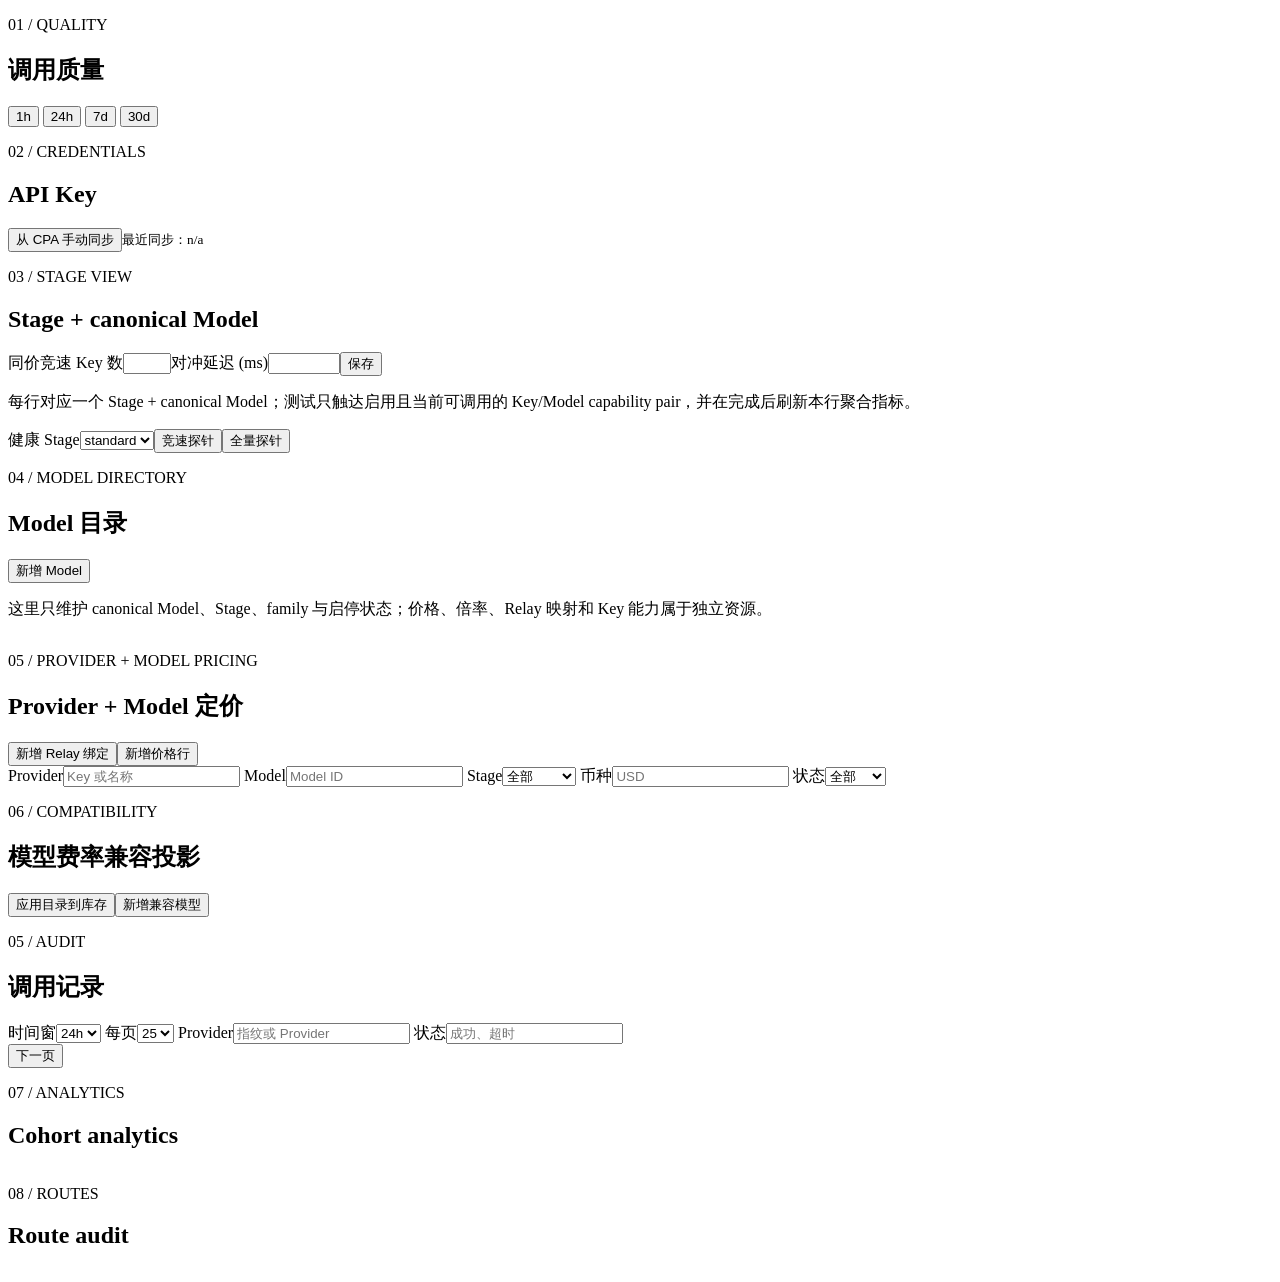
==== provider_broker/web/index.html @ a1305c08 "Implement SPEC 70 API key and stage console" ====
<!doctype html>
<html lang="zh-CN">
<head>
  <meta charset="utf-8">
  <meta name="viewport" content="width=device-width, initial-scale=1">
  <title>Provider Broker 管理控制台</title>
  <link rel="stylesheet" href="/static/styles.css">
</head>
<body>
  <main>
    <section aria-labelledby="quality-title">
      <div class="section-heading">
        <div><p class="index">01 / QUALITY</p><h2 id="quality-title">调用质量</h2></div>
        <nav id="windows" class="segmented" aria-label="质量时间窗">
          <button type="button" data-window="1h">1h</button>
          <button type="button" data-window="24h" class="active">24h</button>
          <button type="button" data-window="7d">7d</button>
          <button type="button" data-window="30d">30d</button>
        </nav>
      </div>
      <div id="quality" class="quality-grid"></div>
    </section>

    <section aria-labelledby="providers-title">
      <div class="section-heading">
        <div><p class="index">02 / CREDENTIALS</p><h2 id="providers-title">API Key</h2></div>
        <div class="section-actions"><div class="sync-control"><button id="sync" class="secondary" type="button">从 CPA 手动同步</button><small>最近同步：<time id="syncat">n/a</time></small></div></div>
      </div>
      <output id="syncresult" class="notice" aria-live="polite"></output>
      <div class="table-wrap"><table id="providers"></table></div>
    </section>

    <section aria-labelledby="model-view-title">
      <div class="section-heading">
        <div><p class="index">03 / STAGE VIEW</p><h2 id="model-view-title">Stage + canonical Model</h2></div>
        <div class="section-actions"><label>同价竞速 Key 数<input id="race-parallel-cap" type="number" min="1" max="32" step="1" required></label><label>对冲延迟 (ms)<input id="hedge-delay-ms" type="number" min="0" max="10000" step="1" required></label><button id="save-routing" class="secondary" type="button">保存</button></div>
      </div>
      <p class="field-help">每行对应一个 Stage + canonical Model；测试只触达启用且当前可调用的 Key/Model capability pair，并在完成后刷新本行聚合指标。</p>
      <div class="table-wrap"><table id="model-view"></table></div>
      <div class="section-actions"><label>健康 Stage<select id="probe-stage"><option value="standard">standard</option><option value="smart">smart</option><option value="expert">expert</option></select></label><button id="probe-race" class="secondary" type="button">竞速探针</button><button id="probe-all" class="secondary" type="button">全量探针</button></div>
      <output id="proberesult" class="notice" aria-live="polite"></output>
      <div class="table-wrap"><table id="probe-results"></table></div>
    </section>

    <section aria-labelledby="model-directory-title" id="model-directory-section">
      <div class="section-heading">
        <div><p class="index">04 / MODEL DIRECTORY</p><h2 id="model-directory-title">Model 目录</h2></div>
        <div class="section-actions"><button id="model-create" class="secondary" type="button">新增 Model</button></div>
      </div>
      <p class="field-help">这里只维护 canonical Model、Stage、family 与启停状态；价格、倍率、Relay 映射和 Key 能力属于独立资源。</p>
      <div class="table-wrap"><table id="model-directory"></table></div>
    </section>

    <section aria-labelledby="pricing-title" id="pricing-section">
      <div class="section-heading">
        <div><p class="index">05 / PROVIDER + MODEL PRICING</p><h2 id="pricing-title">Provider + Model 定价</h2></div>
        <div class="section-actions"><button id="binding-create" class="secondary" type="button">新增 Relay 绑定</button><button id="pricing-create" class="primary" type="button">新增价格行</button></div>
      </div>
      <div class="filters pricing-filters">
        <label>Provider<input id="pricing-filter-provider" type="search" placeholder="Key 或名称"></label>
        <label>Model<input id="pricing-filter-model" type="search" placeholder="Model ID"></label>
        <label>Stage<select id="pricing-filter-stage"><option value="">全部</option><option>standard</option><option>smart</option><option>expert</option></select></label>
        <label>币种<input id="pricing-filter-currency" type="search" placeholder="USD"></label>
        <label>状态<select id="pricing-filter-status"><option value="">全部</option><option value="priced">已定价</option><option value="unpriced">未定价</option></select></label>
      </div>
      <div class="table-wrap"><table id="pricing"></table></div>
      <div class="table-wrap"><table id="pricing-bindings"></table></div>
    </section>

    <section aria-labelledby="catalog-title" id="legacy-catalog-section">
      <div class="section-heading">
        <div><p class="index">06 / COMPATIBILITY</p><h2 id="catalog-title">模型费率兼容投影</h2></div>
        <div class="section-actions"><button id="catalog-apply" class="secondary" type="button">应用目录到库存</button><button id="catalog-create" class="secondary" type="button">新增兼容模型</button></div>
      </div>
      <div class="table-wrap"><table id="catalog"></table></div>
    </section>

    <section aria-labelledby="calls-title">
      <div class="section-heading">
        <div><p class="index">05 / AUDIT</p><h2 id="calls-title">调用记录</h2></div>
        <div class="filters">
          <label>时间窗<select id="callwindow"><option>1h</option><option selected>24h</option><option>7d</option><option>30d</option></select></label>
          <label>每页<select id="calllimit"><option>2</option><option>10</option><option selected>25</option></select></label>
          <label>Provider<input id="callprovider" type="search" placeholder="指纹或 Provider"></label>
          <label>状态<input id="callstatus" type="search" placeholder="成功、超时"></label>
        </div>
      </div>
      <div class="table-wrap"><table id="calls"></table></div>
      <button id="next" class="secondary" type="button">下一页</button>
    </section>
    <section aria-labelledby="analytics-title">
      <div class="section-heading"><div><p class="index">07 / ANALYTICS</p><h2 id="analytics-title">Cohort analytics</h2></div></div>
      <div class="table-wrap"><table id="analytics"></table></div>
    </section>

    <section aria-labelledby="route-audit-title">
      <div class="section-heading"><div><p class="index">08 / ROUTES</p><h2 id="route-audit-title">Route audit</h2></div></div>
      <output id="telemetry-health" class="notice" aria-live="polite"></output>
      <div class="table-wrap"><table id="routes"></table></div>
      <pre id="route-detail" class="notice"></pre>
    </section>
  </main>

  <aside id="editor" class="editor" aria-labelledby="editor-title" hidden>
    <form id="policy">
      <div class="editor-heading"><div><p class="index">POLICY</p><h2 id="editor-title">编辑 API Key</h2></div><button id="close-editor" type="button" aria-label="关闭">×</button></div>
      <p id="editor-source" class="source-note"></p>
      <label>备注<input name="note" type="text" maxlength="256"></label>
      <label class="toggle"><input name="enabled" type="checkbox">启用</label>
      <label>单 Key 并发上限<input name="max_parallel" type="number" min="1" max="32" step="1" required></label>
      <p class="field-help">此 Key 同时在飞的上游请求上限；达到上限时不会被抽入竞速，以保护上游配额。它不影响一次竞速会随机抽几个 Key。</p>
      <div>
        <h3>Key + Model mappings</h3>
        <p class="field-help">仅可编辑已存在映射的目标 Provider/Model、倍率与启用状态；Key fingerprint 与 canonical Model 不可改。</p>
        <div id="key-mappings" class="mapping-list"></div>
      </div>
      <div class="editor-actions"><button id="cancel-editor" type="button" class="secondary">取消</button><button type="submit" class="primary">保存</button></div>
    </form>
  </aside>

  <aside id="catalog-editor" class="editor" aria-labelledby="catalog-editor-title" hidden>
    <form id="catalog-form">
      <div class="editor-heading"><div><p class="index">MODEL ROUTING</p><h2 id="catalog-editor-title">模型目录</h2></div><button id="close-catalog-editor" type="button" aria-label="关闭">×</button></div>
      <p class="source-note">费率按每百万 token 计。整合价固定为 4% 未缓存输入 + 16% 缓存输入 + 80% 输出；stage 是路由分区，而非质量承诺。</p>
      <label>模型 ID<input name="model" pattern="[A-Za-z0-9][A-Za-z0-9._-]{0,127}" required></label>
      <label>模型家族<input name="family" required></label>
      <label>stage<select name="intellect"><option value="standard">standard</option><option value="smart">smart</option><option value="expert">expert</option></select></label>
      <label>输入费率 / 1M<input name="official_input_price" type="number" min="0" step="0.0001" required></label>
      <label>缓存输入费率 / 1M<input name="official_cache_price" type="number" min="0" step="0.0001" required></label>
      <label>输出费率 / 1M<input name="official_output_price" type="number" min="0" step="0.0001" required></label>
      <label>整合价 / 1M<input name="blended_price" type="text" readonly aria-readonly="true"></label>
      <div class="editor-actions"><button id="catalog-delete" type="button" class="danger" hidden>删除模型</button><button id="cancel-catalog-editor" type="button" class="secondary">取消</button><button type="submit" class="primary">保存</button></div>
    </form>
  </aside>

  <aside id="model-editor" class="editor" aria-labelledby="model-editor-title" hidden>
    <form id="model-form">
      <div class="editor-heading"><div><p class="index">MODEL DIRECTORY</p><h2 id="model-editor-title">Canonical Model</h2></div><button id="close-model-editor" type="button" aria-label="关闭">×</button></div>
      <label>Model ID<input name="model" pattern="[A-Za-z0-9][A-Za-z0-9._-]{0,127}" required></label>
      <label>family<input name="family" required></label>
      <label>Stage<select name="stage"><option>standard</option><option>smart</option><option>expert</option></select></label>
      <div class="editor-actions"><button id="model-deactivate" type="button" class="danger" hidden>停用 Model</button><button id="cancel-model-editor" type="button" class="secondary">取消</button><button type="submit" class="primary">保存</button></div>
    </form>
  </aside>

  <aside id="pricing-editor" class="editor" aria-labelledby="pricing-editor-title" hidden>
    <form id="pricing-form">
      <div class="editor-heading"><div><p class="index">PRICING RECORD</p><h2 id="pricing-editor-title">Provider + Model 价格行</h2></div><button id="close-pricing-editor" type="button" aria-label="关闭">×</button></div>
      <label>Provider ID<input name="provider_id" type="number" min="1" required></label>
      <label>Model ID<input name="model_id" required></label>
      <label>来源类型<select name="source_kind"><option>official</option><option>direct</option><option>relay</option></select></label>
      <label>输入 / 1M<input name="input_price" type="number" min="0" step="0.0001" required></label>
      <label>缓存输入 / 1M<input name="cache_price" type="number" min="0" step="0.0001" required></label>
      <label>输出 / 1M<input name="output_price" type="number" min="0" step="0.0001" required></label>
      <label>Provider + Model 倍率<input name="multiplier" type="number" min="0.001" step="0.001" value="1" required></label>
      <label>币种<input name="currency" value="USD" maxlength="12" required></label>
      <label>来源名称<input name="source_name" maxlength="256"></label>
      <label>来源 URL<input name="source_url" type="url"></label>
      <label>来源证据<input name="source_evidence"></label>
      <label>核验时间<input name="verified_at" type="text" placeholder="ISO 8601"></label>
      <div class="editor-actions"><button id="pricing-deactivate" type="button" class="danger" hidden>停用价格行</button><button id="cancel-pricing-editor" type="button" class="secondary">取消</button><button type="submit" class="primary">保存</button></div>
    </form>
  </aside>

  <aside id="binding-editor" class="editor" aria-labelledby="binding-editor-title" hidden>
    <form id="binding-form">
      <div class="editor-heading"><div><p class="index">RELAY BINDING</p><h2 id="binding-editor-title">Relay 价格绑定</h2></div><button id="close-binding-editor" type="button" aria-label="关闭">×</button></div>
      <label>Relay Provider ID<input name="relay_provider_id" type="number" min="1" required></label>
      <label>Relay Model ID<input name="relay_model_id" required></label>
      <label>基准 Provider ID<input name="benchmark_provider_id" type="number" min="1" required></label>
      <label>基准 Model ID<input name="benchmark_model_id" required></label>
      <label>绑定来源名称<input name="source_name" maxlength="256"></label>
      <label>绑定来源 URL<input name="source_url" type="url"></label>
      <label>绑定来源证据<input name="source_evidence"></label>
      <p class="field-help">基准 Provider + Model 必须已有启用的独立价格行；Relay 只保存绑定关系，不复制价格。</p>
      <div class="editor-actions"><button id="binding-deactivate" type="button" class="danger" hidden>停用绑定</button><button id="cancel-binding-editor" type="button" class="secondary">取消</button><button type="submit" class="primary">保存</button></div>
    </form>
  </aside>

  <script src="/static/app.js" defer></script>
</body>
</html>
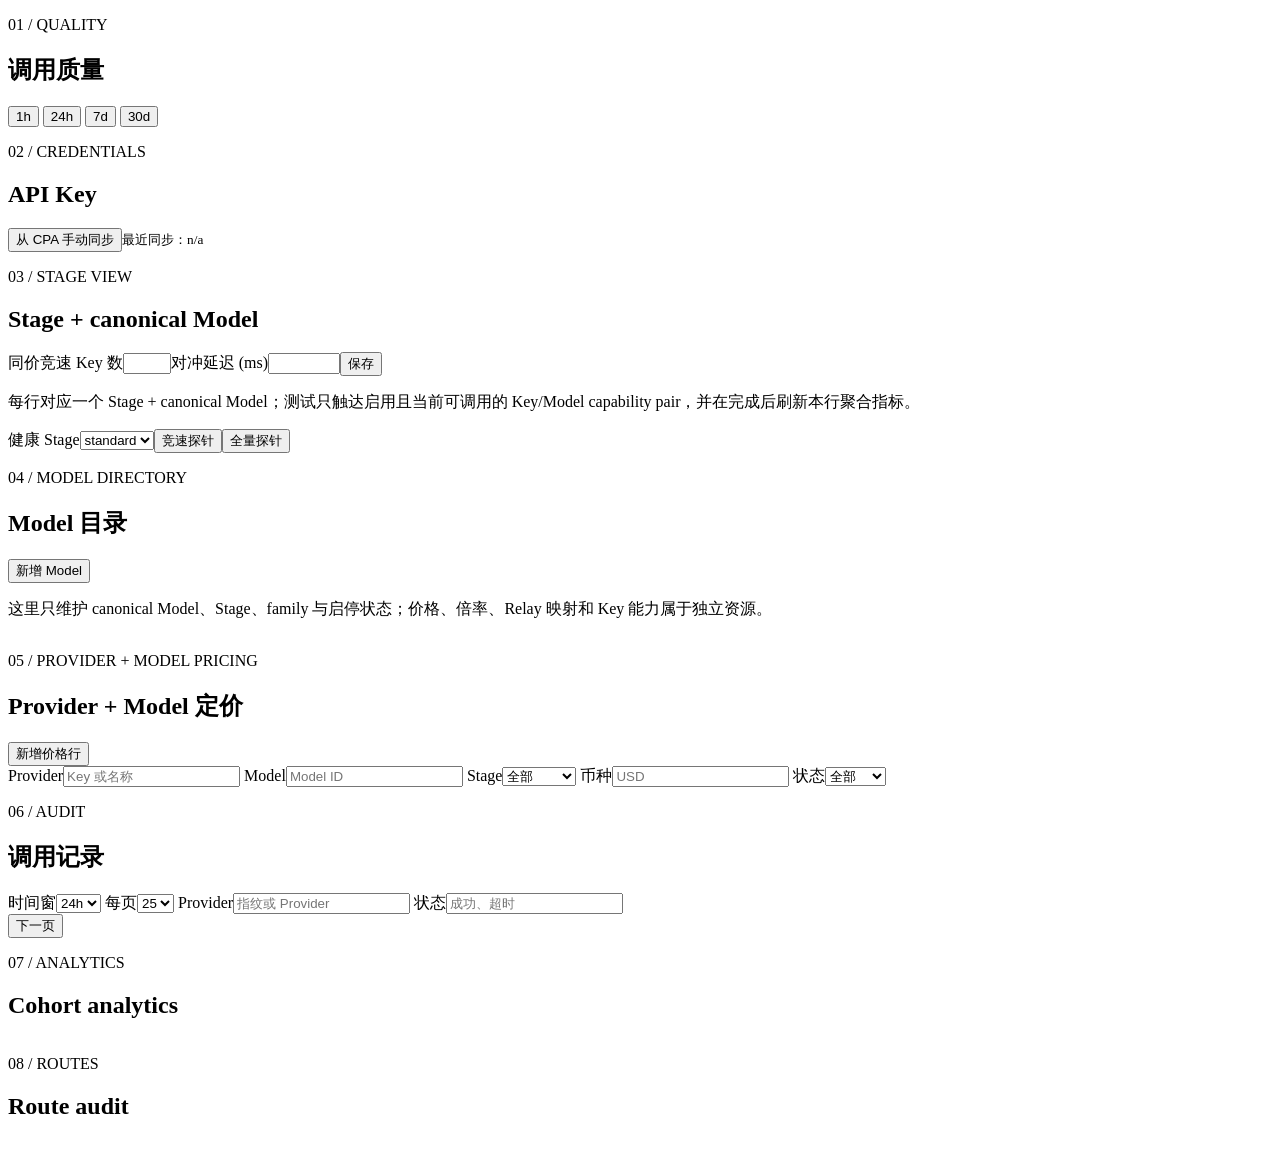
==== commit e776e069: "Implement SPEC 71 pricing cutover acceptance" ====
--- a/provider_broker/web/index.html
+++ b/provider_broker/web/index.html
@@ -54,7 +54,7 @@
     <section aria-labelledby="pricing-title" id="pricing-section">
       <div class="section-heading">
         <div><p class="index">05 / PROVIDER + MODEL PRICING</p><h2 id="pricing-title">Provider + Model 定价</h2></div>
-        <div class="section-actions"><button id="binding-create" class="secondary" type="button">新增 Relay 绑定</button><button id="pricing-create" class="primary" type="button">新增价格行</button></div>
+        <div class="section-actions"><button id="pricing-create" class="primary" type="button">新增价格行</button></div>
       </div>
       <div class="filters pricing-filters">
         <label>Provider<input id="pricing-filter-provider" type="search" placeholder="Key 或名称"></label>
@@ -64,20 +64,11 @@
         <label>状态<select id="pricing-filter-status"><option value="">全部</option><option value="priced">已定价</option><option value="unpriced">未定价</option></select></label>
       </div>
       <div class="table-wrap"><table id="pricing"></table></div>
-      <div class="table-wrap"><table id="pricing-bindings"></table></div>
-    </section>
-
-    <section aria-labelledby="catalog-title" id="legacy-catalog-section">
-      <div class="section-heading">
-        <div><p class="index">06 / COMPATIBILITY</p><h2 id="catalog-title">模型费率兼容投影</h2></div>
-        <div class="section-actions"><button id="catalog-apply" class="secondary" type="button">应用目录到库存</button><button id="catalog-create" class="secondary" type="button">新增兼容模型</button></div>
-      </div>
-      <div class="table-wrap"><table id="catalog"></table></div>
     </section>
 
     <section aria-labelledby="calls-title">
       <div class="section-heading">
-        <div><p class="index">05 / AUDIT</p><h2 id="calls-title">调用记录</h2></div>
+        <div><p class="index">06 / AUDIT</p><h2 id="calls-title">调用记录</h2></div>
         <div class="filters">
           <label>时间窗<select id="callwindow"><option>1h</option><option selected>24h</option><option>7d</option><option>30d</option></select></label>
           <label>每页<select id="calllimit"><option>2</option><option>10</option><option selected>25</option></select></label>
@@ -118,21 +109,6 @@
     </form>
   </aside>
 
-  <aside id="catalog-editor" class="editor" aria-labelledby="catalog-editor-title" hidden>
-    <form id="catalog-form">
-      <div class="editor-heading"><div><p class="index">MODEL ROUTING</p><h2 id="catalog-editor-title">模型目录</h2></div><button id="close-catalog-editor" type="button" aria-label="关闭">×</button></div>
-      <p class="source-note">费率按每百万 token 计。整合价固定为 4% 未缓存输入 + 16% 缓存输入 + 80% 输出；stage 是路由分区，而非质量承诺。</p>
-      <label>模型 ID<input name="model" pattern="[A-Za-z0-9][A-Za-z0-9._-]{0,127}" required></label>
-      <label>模型家族<input name="family" required></label>
-      <label>stage<select name="intellect"><option value="standard">standard</option><option value="smart">smart</option><option value="expert">expert</option></select></label>
-      <label>输入费率 / 1M<input name="official_input_price" type="number" min="0" step="0.0001" required></label>
-      <label>缓存输入费率 / 1M<input name="official_cache_price" type="number" min="0" step="0.0001" required></label>
-      <label>输出费率 / 1M<input name="official_output_price" type="number" min="0" step="0.0001" required></label>
-      <label>整合价 / 1M<input name="blended_price" type="text" readonly aria-readonly="true"></label>
-      <div class="editor-actions"><button id="catalog-delete" type="button" class="danger" hidden>删除模型</button><button id="cancel-catalog-editor" type="button" class="secondary">取消</button><button type="submit" class="primary">保存</button></div>
-    </form>
-  </aside>
-
   <aside id="model-editor" class="editor" aria-labelledby="model-editor-title" hidden>
     <form id="model-form">
       <div class="editor-heading"><div><p class="index">MODEL DIRECTORY</p><h2 id="model-editor-title">Canonical Model</h2></div><button id="close-model-editor" type="button" aria-label="关闭">×</button></div>
@@ -152,7 +128,6 @@
       <label>输入 / 1M<input name="input_price" type="number" min="0" step="0.0001" required></label>
       <label>缓存输入 / 1M<input name="cache_price" type="number" min="0" step="0.0001" required></label>
       <label>输出 / 1M<input name="output_price" type="number" min="0" step="0.0001" required></label>
-      <label>Provider + Model 倍率<input name="multiplier" type="number" min="0.001" step="0.001" value="1" required></label>
       <label>币种<input name="currency" value="USD" maxlength="12" required></label>
       <label>来源名称<input name="source_name" maxlength="256"></label>
       <label>来源 URL<input name="source_url" type="url"></label>
@@ -162,21 +137,6 @@
     </form>
   </aside>
 
-  <aside id="binding-editor" class="editor" aria-labelledby="binding-editor-title" hidden>
-    <form id="binding-form">
-      <div class="editor-heading"><div><p class="index">RELAY BINDING</p><h2 id="binding-editor-title">Relay 价格绑定</h2></div><button id="close-binding-editor" type="button" aria-label="关闭">×</button></div>
-      <label>Relay Provider ID<input name="relay_provider_id" type="number" min="1" required></label>
-      <label>Relay Model ID<input name="relay_model_id" required></label>
-      <label>基准 Provider ID<input name="benchmark_provider_id" type="number" min="1" required></label>
-      <label>基准 Model ID<input name="benchmark_model_id" required></label>
-      <label>绑定来源名称<input name="source_name" maxlength="256"></label>
-      <label>绑定来源 URL<input name="source_url" type="url"></label>
-      <label>绑定来源证据<input name="source_evidence"></label>
-      <p class="field-help">基准 Provider + Model 必须已有启用的独立价格行；Relay 只保存绑定关系，不复制价格。</p>
-      <div class="editor-actions"><button id="binding-deactivate" type="button" class="danger" hidden>停用绑定</button><button id="cancel-binding-editor" type="button" class="secondary">取消</button><button type="submit" class="primary">保存</button></div>
-    </form>
-  </aside>
-
   <script src="/static/app.js" defer></script>
 </body>
 </html>
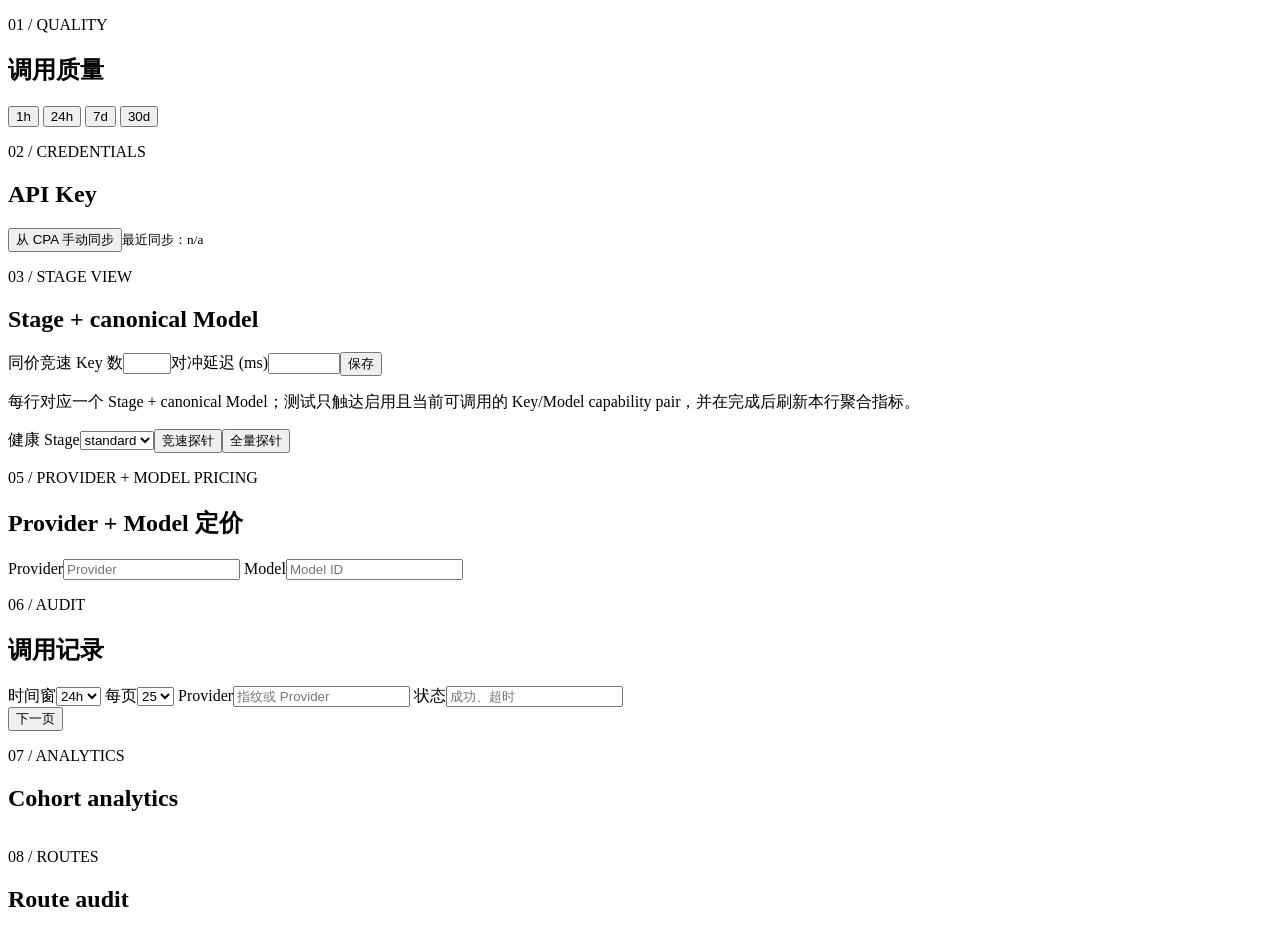
==== commit 3d1c6dbe: "Simplify provider model pricing presentation" ====
--- a/provider_broker/web/index.html
+++ b/provider_broker/web/index.html
@@ -42,26 +42,14 @@
       <div class="table-wrap"><table id="probe-results"></table></div>
     </section>
 
-    <section aria-labelledby="model-directory-title" id="model-directory-section">
-      <div class="section-heading">
-        <div><p class="index">04 / MODEL DIRECTORY</p><h2 id="model-directory-title">Model 目录</h2></div>
-        <div class="section-actions"><button id="model-create" class="secondary" type="button">新增 Model</button></div>
-      </div>
-      <p class="field-help">这里只维护 canonical Model、Stage、family 与启停状态；价格、倍率、Relay 映射和 Key 能力属于独立资源。</p>
-      <div class="table-wrap"><table id="model-directory"></table></div>
-    </section>
-
     <section aria-labelledby="pricing-title" id="pricing-section">
       <div class="section-heading">
         <div><p class="index">05 / PROVIDER + MODEL PRICING</p><h2 id="pricing-title">Provider + Model 定价</h2></div>
-        <div class="section-actions"><button id="pricing-create" class="primary" type="button">新增价格行</button></div>
+        <div class="section-actions"></div>
       </div>
       <div class="filters pricing-filters">
-        <label>Provider<input id="pricing-filter-provider" type="search" placeholder="Key 或名称"></label>
+        <label>Provider<input id="pricing-filter-provider" type="search" placeholder="Provider"></label>
         <label>Model<input id="pricing-filter-model" type="search" placeholder="Model ID"></label>
-        <label>Stage<select id="pricing-filter-stage"><option value="">全部</option><option>standard</option><option>smart</option><option>expert</option></select></label>
-        <label>币种<input id="pricing-filter-currency" type="search" placeholder="USD"></label>
-        <label>状态<select id="pricing-filter-status"><option value="">全部</option><option value="priced">已定价</option><option value="unpriced">未定价</option></select></label>
       </div>
       <div class="table-wrap"><table id="pricing"></table></div>
     </section>
@@ -109,31 +97,13 @@
     </form>
   </aside>
 
-  <aside id="model-editor" class="editor" aria-labelledby="model-editor-title" hidden>
-    <form id="model-form">
-      <div class="editor-heading"><div><p class="index">MODEL DIRECTORY</p><h2 id="model-editor-title">Canonical Model</h2></div><button id="close-model-editor" type="button" aria-label="关闭">×</button></div>
-      <label>Model ID<input name="model" pattern="[A-Za-z0-9][A-Za-z0-9._-]{0,127}" required></label>
-      <label>family<input name="family" required></label>
-      <label>Stage<select name="stage"><option>standard</option><option>smart</option><option>expert</option></select></label>
-      <div class="editor-actions"><button id="model-deactivate" type="button" class="danger" hidden>停用 Model</button><button id="cancel-model-editor" type="button" class="secondary">取消</button><button type="submit" class="primary">保存</button></div>
-    </form>
-  </aside>
-
   <aside id="pricing-editor" class="editor" aria-labelledby="pricing-editor-title" hidden>
     <form id="pricing-form">
       <div class="editor-heading"><div><p class="index">PRICING RECORD</p><h2 id="pricing-editor-title">Provider + Model 价格行</h2></div><button id="close-pricing-editor" type="button" aria-label="关闭">×</button></div>
       <label>Provider ID<input name="provider_id" type="number" min="1" required></label>
       <label>Model ID<input name="model_id" required></label>
-      <label>来源类型<select name="source_kind"><option>official</option><option>direct</option><option>relay</option></select></label>
-      <label>输入 / 1M<input name="input_price" type="number" min="0" step="0.0001" required></label>
-      <label>缓存输入 / 1M<input name="cache_price" type="number" min="0" step="0.0001" required></label>
-      <label>输出 / 1M<input name="output_price" type="number" min="0" step="0.0001" required></label>
-      <label>币种<input name="currency" value="USD" maxlength="12" required></label>
-      <label>来源名称<input name="source_name" maxlength="256"></label>
-      <label>来源 URL<input name="source_url" type="url"></label>
-      <label>来源证据<input name="source_evidence"></label>
-      <label>核验时间<input name="verified_at" type="text" placeholder="ISO 8601"></label>
-      <div class="editor-actions"><button id="pricing-deactivate" type="button" class="danger" hidden>停用价格行</button><button id="cancel-pricing-editor" type="button" class="secondary">取消</button><button type="submit" class="primary">保存</button></div>
+      <label>输出价格 / 1M CNY<input name="output_price_cny" type="number" min="0" step="0.0001" required></label>
+      <div class="editor-actions"><button id="cancel-pricing-editor" type="button" class="secondary">取消</button><button type="submit" class="primary">保存</button></div>
     </form>
   </aside>
 
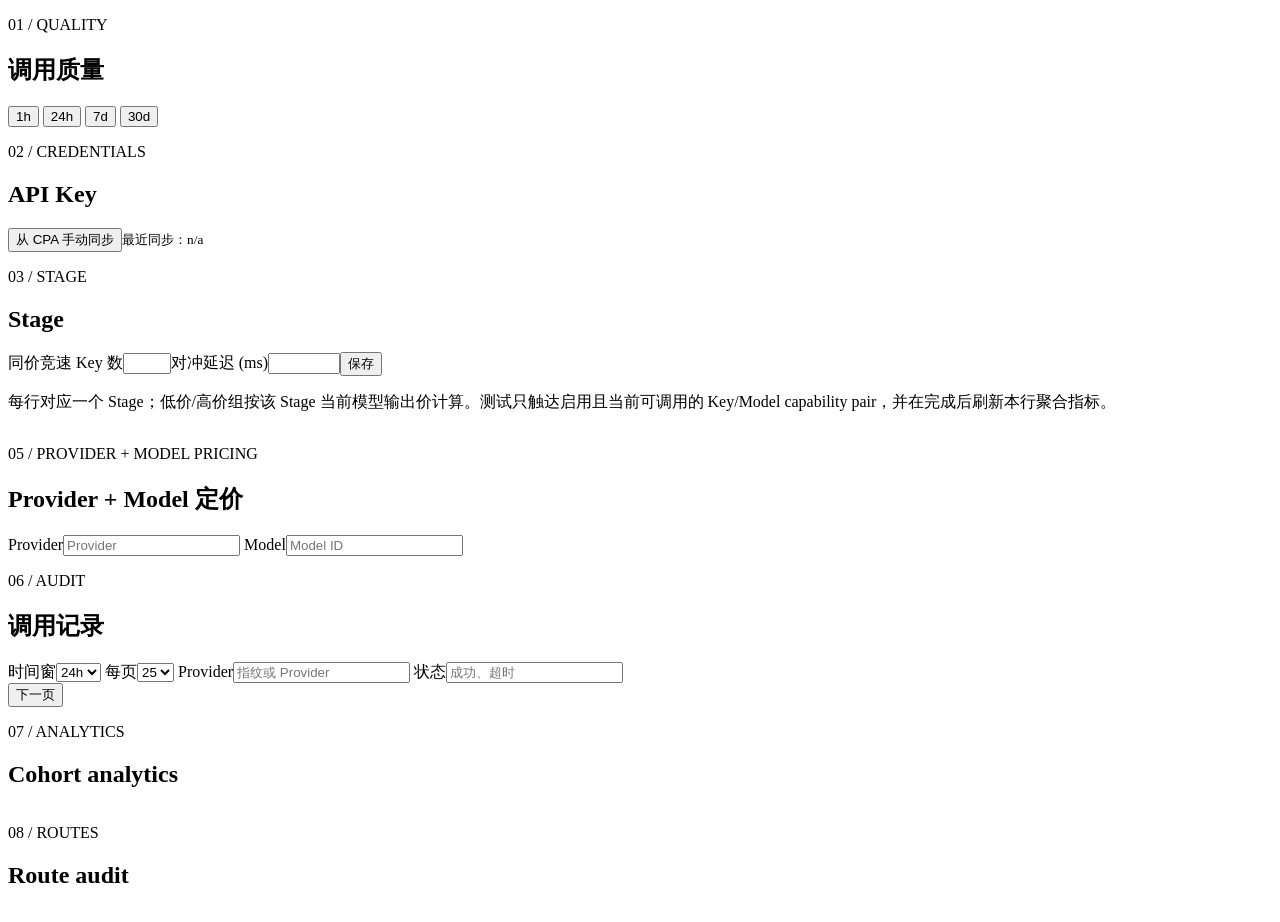
==== commit ddf6f6e4: "feat: unify provider model pricing and admin views" ====
--- a/provider_broker/web/index.html
+++ b/provider_broker/web/index.html
@@ -32,14 +32,12 @@
 
     <section aria-labelledby="model-view-title">
       <div class="section-heading">
-        <div><p class="index">03 / STAGE VIEW</p><h2 id="model-view-title">Stage + canonical Model</h2></div>
+        <div><p class="index">03 / STAGE</p><h2 id="model-view-title">Stage</h2></div>
         <div class="section-actions"><label>同价竞速 Key 数<input id="race-parallel-cap" type="number" min="1" max="32" step="1" required></label><label>对冲延迟 (ms)<input id="hedge-delay-ms" type="number" min="0" max="10000" step="1" required></label><button id="save-routing" class="secondary" type="button">保存</button></div>
       </div>
-      <p class="field-help">每行对应一个 Stage + canonical Model；测试只触达启用且当前可调用的 Key/Model capability pair，并在完成后刷新本行聚合指标。</p>
+      <p class="field-help">每行对应一个 Stage；低价/高价组按该 Stage 当前模型输出价计算。测试只触达启用且当前可调用的 Key/Model capability pair，并在完成后刷新本行聚合指标。</p>
       <div class="table-wrap"><table id="model-view"></table></div>
-      <div class="section-actions"><label>健康 Stage<select id="probe-stage"><option value="standard">standard</option><option value="smart">smart</option><option value="expert">expert</option></select></label><button id="probe-race" class="secondary" type="button">竞速探针</button><button id="probe-all" class="secondary" type="button">全量探针</button></div>
-      <output id="proberesult" class="notice" aria-live="polite"></output>
-      <div class="table-wrap"><table id="probe-results"></table></div>
+      <output id="stage-test-result" class="notice" aria-live="polite"></output>
     </section>
 
     <section aria-labelledby="pricing-title" id="pricing-section">
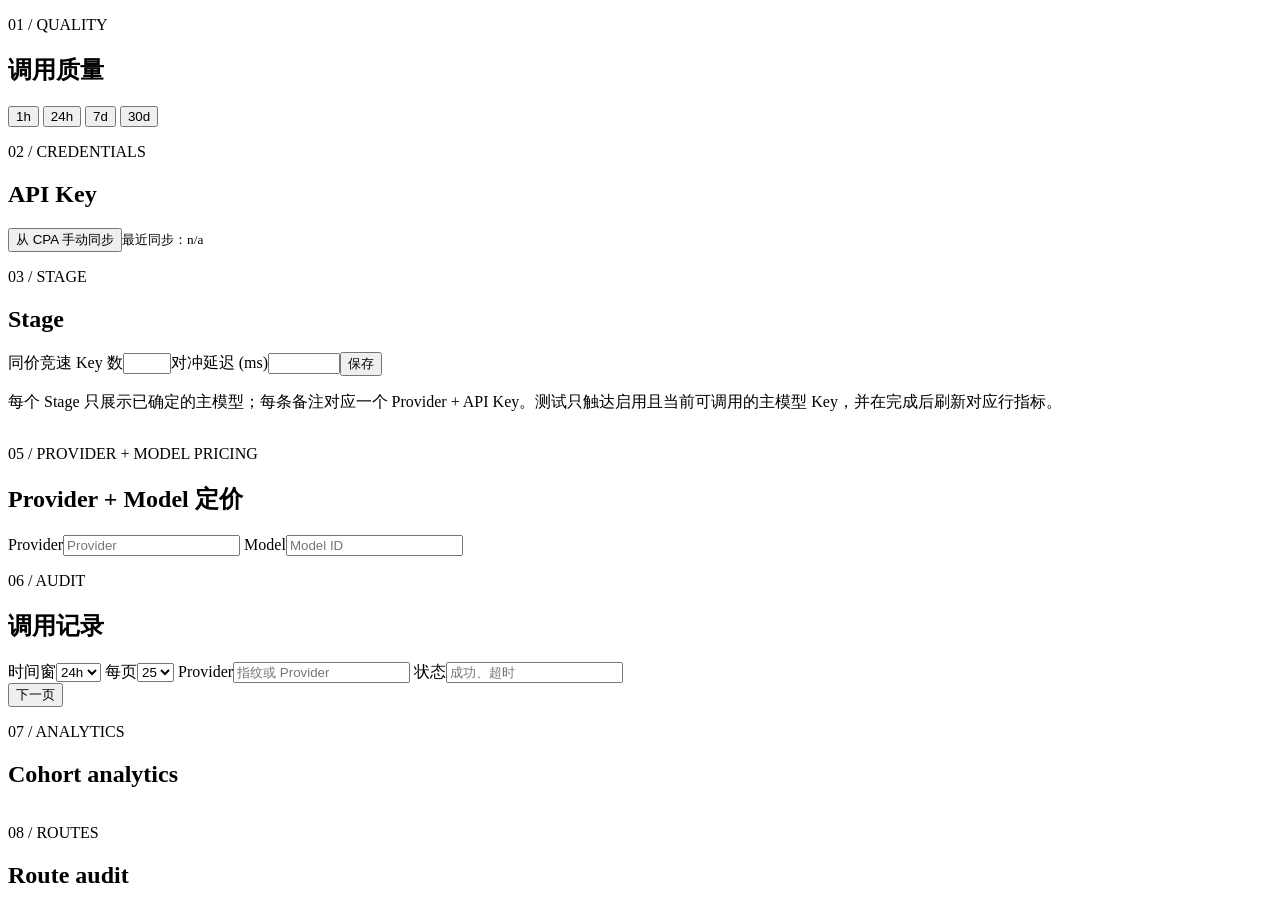
==== commit c846dd75: "fix: split stage rows by api key" ====
--- a/provider_broker/web/index.html
+++ b/provider_broker/web/index.html
@@ -35,7 +35,7 @@
         <div><p class="index">03 / STAGE</p><h2 id="model-view-title">Stage</h2></div>
         <div class="section-actions"><label>同价竞速 Key 数<input id="race-parallel-cap" type="number" min="1" max="32" step="1" required></label><label>对冲延迟 (ms)<input id="hedge-delay-ms" type="number" min="0" max="10000" step="1" required></label><button id="save-routing" class="secondary" type="button">保存</button></div>
       </div>
-      <p class="field-help">每行对应一个 Stage；低价/高价组按该 Stage 当前模型输出价计算。测试只触达启用且当前可调用的 Key/Model capability pair，并在完成后刷新本行聚合指标。</p>
+      <p class="field-help">每个 Stage 只展示已确定的主模型；每条备注对应一个 Provider + API Key。测试只触达启用且当前可调用的主模型 Key，并在完成后刷新对应行指标。</p>
       <div class="table-wrap"><table id="model-view"></table></div>
       <output id="stage-test-result" class="notice" aria-live="polite"></output>
     </section>
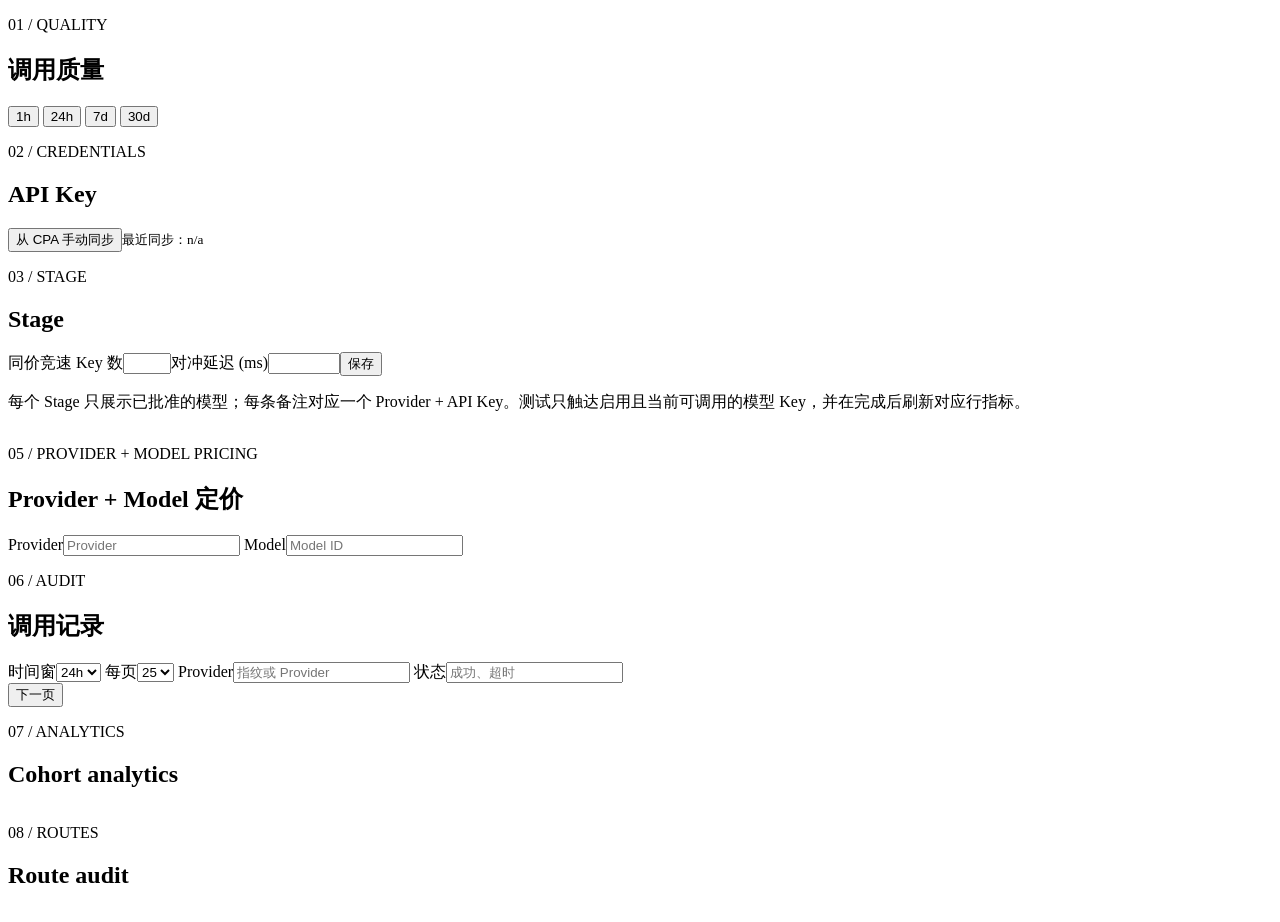
==== commit f24f2066: "feat: restore complete stage model mapping" ====
--- a/provider_broker/web/index.html
+++ b/provider_broker/web/index.html
@@ -35,7 +35,7 @@
         <div><p class="index">03 / STAGE</p><h2 id="model-view-title">Stage</h2></div>
         <div class="section-actions"><label>同价竞速 Key 数<input id="race-parallel-cap" type="number" min="1" max="32" step="1" required></label><label>对冲延迟 (ms)<input id="hedge-delay-ms" type="number" min="0" max="10000" step="1" required></label><button id="save-routing" class="secondary" type="button">保存</button></div>
       </div>
-      <p class="field-help">每个 Stage 只展示已确定的主模型；每条备注对应一个 Provider + API Key。测试只触达启用且当前可调用的主模型 Key，并在完成后刷新对应行指标。</p>
+      <p class="field-help">每个 Stage 只展示已批准的模型；每条备注对应一个 Provider + API Key。测试只触达启用且当前可调用的模型 Key，并在完成后刷新对应行指标。</p>
       <div class="table-wrap"><table id="model-view"></table></div>
       <output id="stage-test-result" class="notice" aria-live="polite"></output>
     </section>
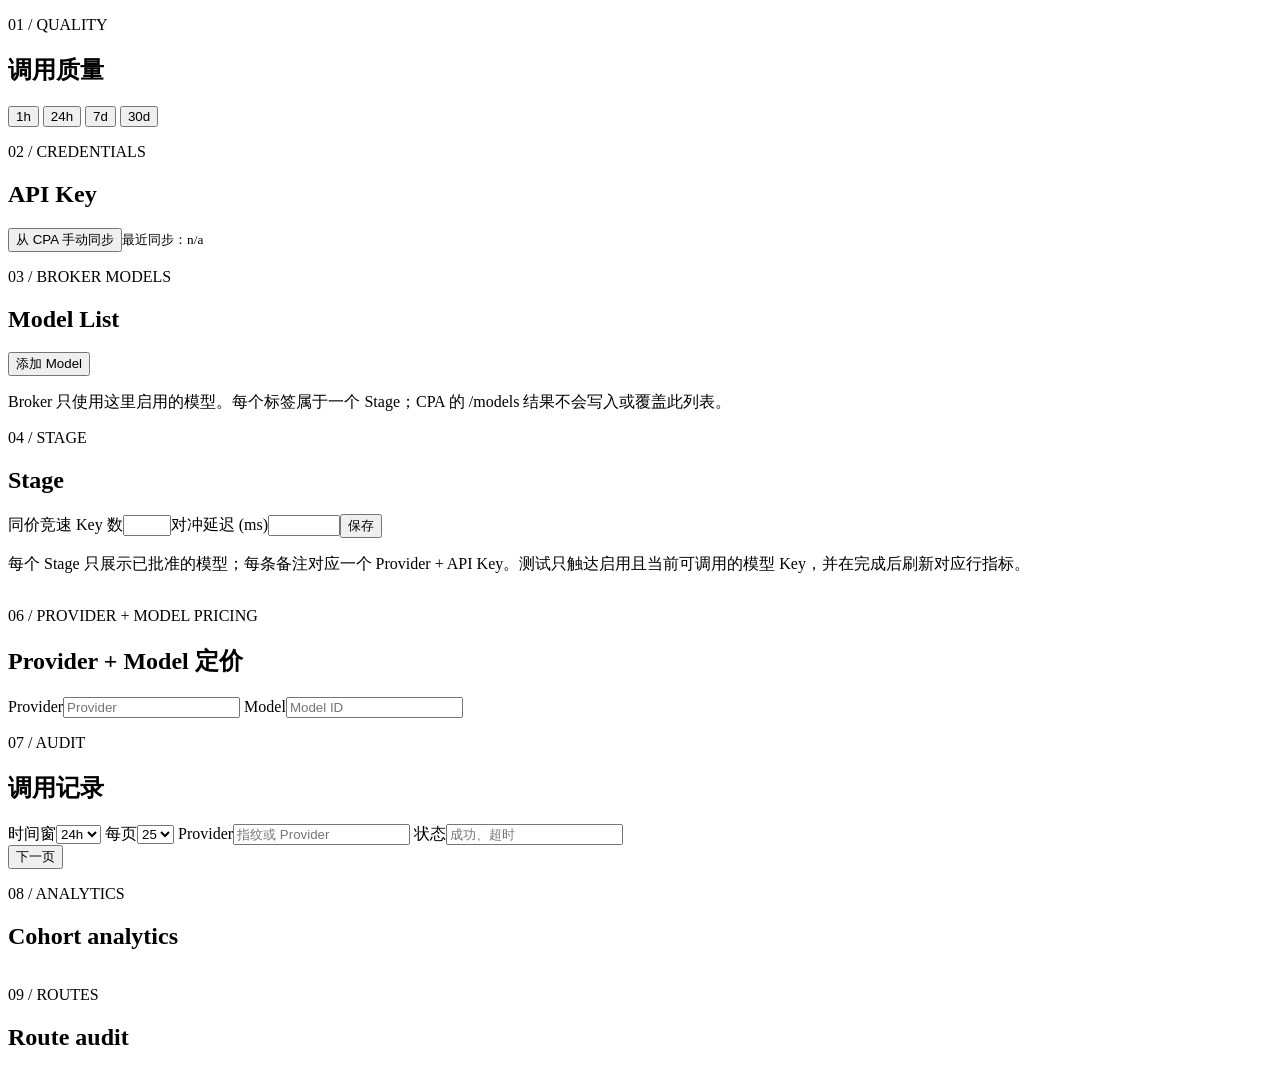
==== commit 5931239e: "feat: publish broker model list" ====
--- a/provider_broker/web/index.html
+++ b/provider_broker/web/index.html
@@ -30,9 +30,19 @@
       <div class="table-wrap"><table id="providers"></table></div>
     </section>
 
+    <section aria-labelledby="models-title" id="models-section">
+      <div class="section-heading">
+        <div><p class="index">03 / BROKER MODELS</p><h2 id="models-title">Model List</h2></div>
+        <div class="section-actions"><button id="add-model" class="primary" type="button">添加 Model</button></div>
+      </div>
+      <p class="field-help">Broker 只使用这里启用的模型。每个标签属于一个 Stage；CPA 的 /models 结果不会写入或覆盖此列表。</p>
+      <div id="model-list" class="stage-model-list"></div>
+      <output id="model-result" class="notice" aria-live="polite"></output>
+    </section>
+
     <section aria-labelledby="model-view-title">
       <div class="section-heading">
-        <div><p class="index">03 / STAGE</p><h2 id="model-view-title">Stage</h2></div>
+        <div><p class="index">04 / STAGE</p><h2 id="model-view-title">Stage</h2></div>
         <div class="section-actions"><label>同价竞速 Key 数<input id="race-parallel-cap" type="number" min="1" max="32" step="1" required></label><label>对冲延迟 (ms)<input id="hedge-delay-ms" type="number" min="0" max="10000" step="1" required></label><button id="save-routing" class="secondary" type="button">保存</button></div>
       </div>
       <p class="field-help">每个 Stage 只展示已批准的模型；每条备注对应一个 Provider + API Key。测试只触达启用且当前可调用的模型 Key，并在完成后刷新对应行指标。</p>
@@ -42,7 +52,7 @@
 
     <section aria-labelledby="pricing-title" id="pricing-section">
       <div class="section-heading">
-        <div><p class="index">05 / PROVIDER + MODEL PRICING</p><h2 id="pricing-title">Provider + Model 定价</h2></div>
+        <div><p class="index">06 / PROVIDER + MODEL PRICING</p><h2 id="pricing-title">Provider + Model 定价</h2></div>
         <div class="section-actions"></div>
       </div>
       <div class="filters pricing-filters">
@@ -54,7 +64,7 @@
 
     <section aria-labelledby="calls-title">
       <div class="section-heading">
-        <div><p class="index">06 / AUDIT</p><h2 id="calls-title">调用记录</h2></div>
+        <div><p class="index">07 / AUDIT</p><h2 id="calls-title">调用记录</h2></div>
         <div class="filters">
           <label>时间窗<select id="callwindow"><option>1h</option><option selected>24h</option><option>7d</option><option>30d</option></select></label>
           <label>每页<select id="calllimit"><option>2</option><option>10</option><option selected>25</option></select></label>
@@ -66,12 +76,12 @@
       <button id="next" class="secondary" type="button">下一页</button>
     </section>
     <section aria-labelledby="analytics-title">
-      <div class="section-heading"><div><p class="index">07 / ANALYTICS</p><h2 id="analytics-title">Cohort analytics</h2></div></div>
+      <div class="section-heading"><div><p class="index">08 / ANALYTICS</p><h2 id="analytics-title">Cohort analytics</h2></div></div>
       <div class="table-wrap"><table id="analytics"></table></div>
     </section>
 
     <section aria-labelledby="route-audit-title">
-      <div class="section-heading"><div><p class="index">08 / ROUTES</p><h2 id="route-audit-title">Route audit</h2></div></div>
+      <div class="section-heading"><div><p class="index">09 / ROUTES</p><h2 id="route-audit-title">Route audit</h2></div></div>
       <output id="telemetry-health" class="notice" aria-live="polite"></output>
       <div class="table-wrap"><table id="routes"></table></div>
       <pre id="route-detail" class="notice"></pre>
@@ -105,6 +115,16 @@
     </form>
   </aside>
 
+  <aside id="model-editor" class="editor" aria-labelledby="model-editor-title" hidden>
+    <form id="model-form">
+      <div class="editor-heading"><div><p class="index">BROKER MODEL</p><h2 id="model-editor-title">编辑 Model</h2></div><button id="close-model-editor" type="button" aria-label="关闭">×</button></div>
+      <label>Model ID<input name="id" maxlength="128" pattern="[A-Za-z0-9][A-Za-z0-9._-]{0,127}" required></label>
+      <label>Stage<select name="stage"><option value="standard">Standard</option><option value="smart">Smart</option><option value="expert">Expert</option></select></label>
+      <label>Family<input name="family" maxlength="256" required></label>
+      <div class="editor-actions"><button id="cancel-model-editor" type="button" class="secondary">取消</button><button type="submit" class="primary">保存</button></div>
+    </form>
+  </aside>
+
   <script src="/static/app.js" defer></script>
 </body>
 </html>
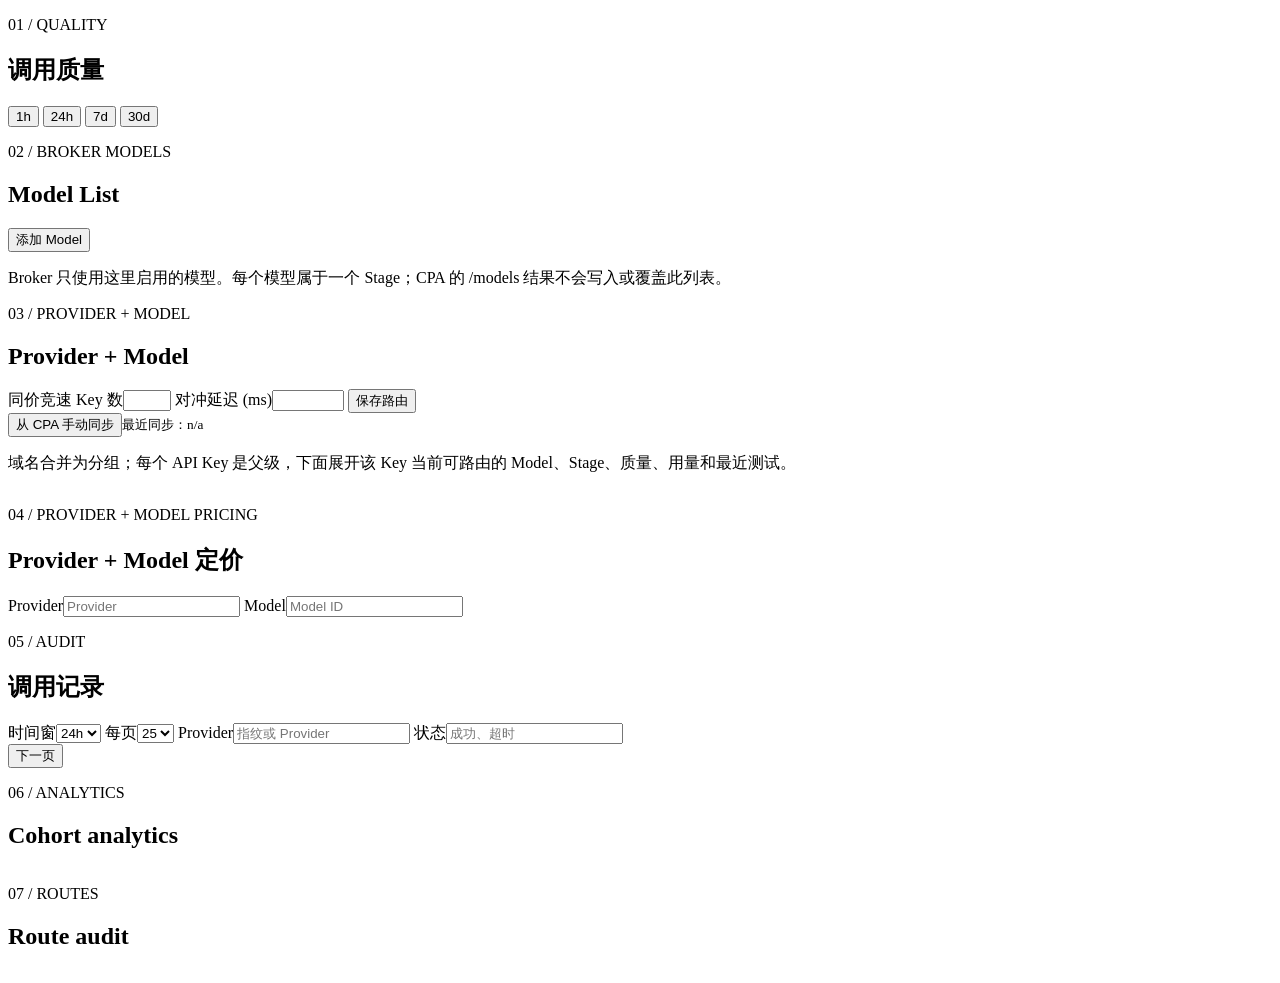
==== commit 776764d1: "feat: merge provider and model console" ====
--- a/provider_broker/web/index.html
+++ b/provider_broker/web/index.html
@@ -21,38 +21,35 @@
       <div id="quality" class="quality-grid"></div>
     </section>
 
-    <section aria-labelledby="providers-title">
-      <div class="section-heading">
-        <div><p class="index">02 / CREDENTIALS</p><h2 id="providers-title">API Key</h2></div>
-        <div class="section-actions"><div class="sync-control"><button id="sync" class="secondary" type="button">从 CPA 手动同步</button><small>最近同步：<time id="syncat">n/a</time></small></div></div>
-      </div>
-      <output id="syncresult" class="notice" aria-live="polite"></output>
-      <div class="table-wrap"><table id="providers"></table></div>
-    </section>
-
     <section aria-labelledby="models-title" id="models-section">
       <div class="section-heading">
-        <div><p class="index">03 / BROKER MODELS</p><h2 id="models-title">Model List</h2></div>
+        <div><p class="index">02 / BROKER MODELS</p><h2 id="models-title">Model List</h2></div>
         <div class="section-actions"><button id="add-model" class="primary" type="button">添加 Model</button></div>
       </div>
-      <p class="field-help">Broker 只使用这里启用的模型。每个标签属于一个 Stage；CPA 的 /models 结果不会写入或覆盖此列表。</p>
+      <p class="field-help">Broker 只使用这里启用的模型。每个模型属于一个 Stage；CPA 的 /models 结果不会写入或覆盖此列表。</p>
       <div id="model-list" class="stage-model-list"></div>
       <output id="model-result" class="notice" aria-live="polite"></output>
     </section>
 
-    <section aria-labelledby="model-view-title">
+    <section aria-labelledby="providers-title">
       <div class="section-heading">
-        <div><p class="index">04 / STAGE</p><h2 id="model-view-title">Stage</h2></div>
-        <div class="section-actions"><label>同价竞速 Key 数<input id="race-parallel-cap" type="number" min="1" max="32" step="1" required></label><label>对冲延迟 (ms)<input id="hedge-delay-ms" type="number" min="0" max="10000" step="1" required></label><button id="save-routing" class="secondary" type="button">保存</button></div>
+        <div><p class="index">03 / PROVIDER + MODEL</p><h2 id="providers-title">Provider + Model</h2></div>
+        <div class="section-actions">
+          <label>同价竞速 Key 数<input id="race-parallel-cap" type="number" min="1" max="32" step="1" required></label>
+          <label>对冲延迟 (ms)<input id="hedge-delay-ms" type="number" min="0" max="10000" step="1" required></label>
+          <button id="save-routing" class="secondary" type="button">保存路由</button>
+          <div class="sync-control"><button id="sync" class="secondary" type="button">从 CPA 手动同步</button><small>最近同步：<time id="syncat">n/a</time></small></div>
+        </div>
       </div>
-      <p class="field-help">每个 Stage 只展示已批准的模型；每条备注对应一个 Provider + API Key。测试只触达启用且当前可调用的模型 Key，并在完成后刷新对应行指标。</p>
-      <div class="table-wrap"><table id="model-view"></table></div>
-      <output id="stage-test-result" class="notice" aria-live="polite"></output>
+      <output id="syncresult" class="notice" aria-live="polite"></output>
+      <p class="field-help">域名合并为分组；每个 API Key 是父级，下面展开该 Key 当前可路由的 Model、Stage、质量、用量和最近测试。</p>
+      <div class="table-wrap"><table id="providers"></table></div>
+      <output id="provider-model-result" class="notice" aria-live="polite"></output>
     </section>
 
     <section aria-labelledby="pricing-title" id="pricing-section">
       <div class="section-heading">
-        <div><p class="index">06 / PROVIDER + MODEL PRICING</p><h2 id="pricing-title">Provider + Model 定价</h2></div>
+        <div><p class="index">04 / PROVIDER + MODEL PRICING</p><h2 id="pricing-title">Provider + Model 定价</h2></div>
         <div class="section-actions"></div>
       </div>
       <div class="filters pricing-filters">
@@ -64,7 +61,7 @@
 
     <section aria-labelledby="calls-title">
       <div class="section-heading">
-        <div><p class="index">07 / AUDIT</p><h2 id="calls-title">调用记录</h2></div>
+        <div><p class="index">05 / AUDIT</p><h2 id="calls-title">调用记录</h2></div>
         <div class="filters">
           <label>时间窗<select id="callwindow"><option>1h</option><option selected>24h</option><option>7d</option><option>30d</option></select></label>
           <label>每页<select id="calllimit"><option>2</option><option>10</option><option selected>25</option></select></label>
@@ -76,12 +73,12 @@
       <button id="next" class="secondary" type="button">下一页</button>
     </section>
     <section aria-labelledby="analytics-title">
-      <div class="section-heading"><div><p class="index">08 / ANALYTICS</p><h2 id="analytics-title">Cohort analytics</h2></div></div>
+      <div class="section-heading"><div><p class="index">06 / ANALYTICS</p><h2 id="analytics-title">Cohort analytics</h2></div></div>
       <div class="table-wrap"><table id="analytics"></table></div>
     </section>
 
     <section aria-labelledby="route-audit-title">
-      <div class="section-heading"><div><p class="index">09 / ROUTES</p><h2 id="route-audit-title">Route audit</h2></div></div>
+      <div class="section-heading"><div><p class="index">07 / ROUTES</p><h2 id="route-audit-title">Route audit</h2></div></div>
       <output id="telemetry-health" class="notice" aria-live="polite"></output>
       <div class="table-wrap"><table id="routes"></table></div>
       <pre id="route-detail" class="notice"></pre>
